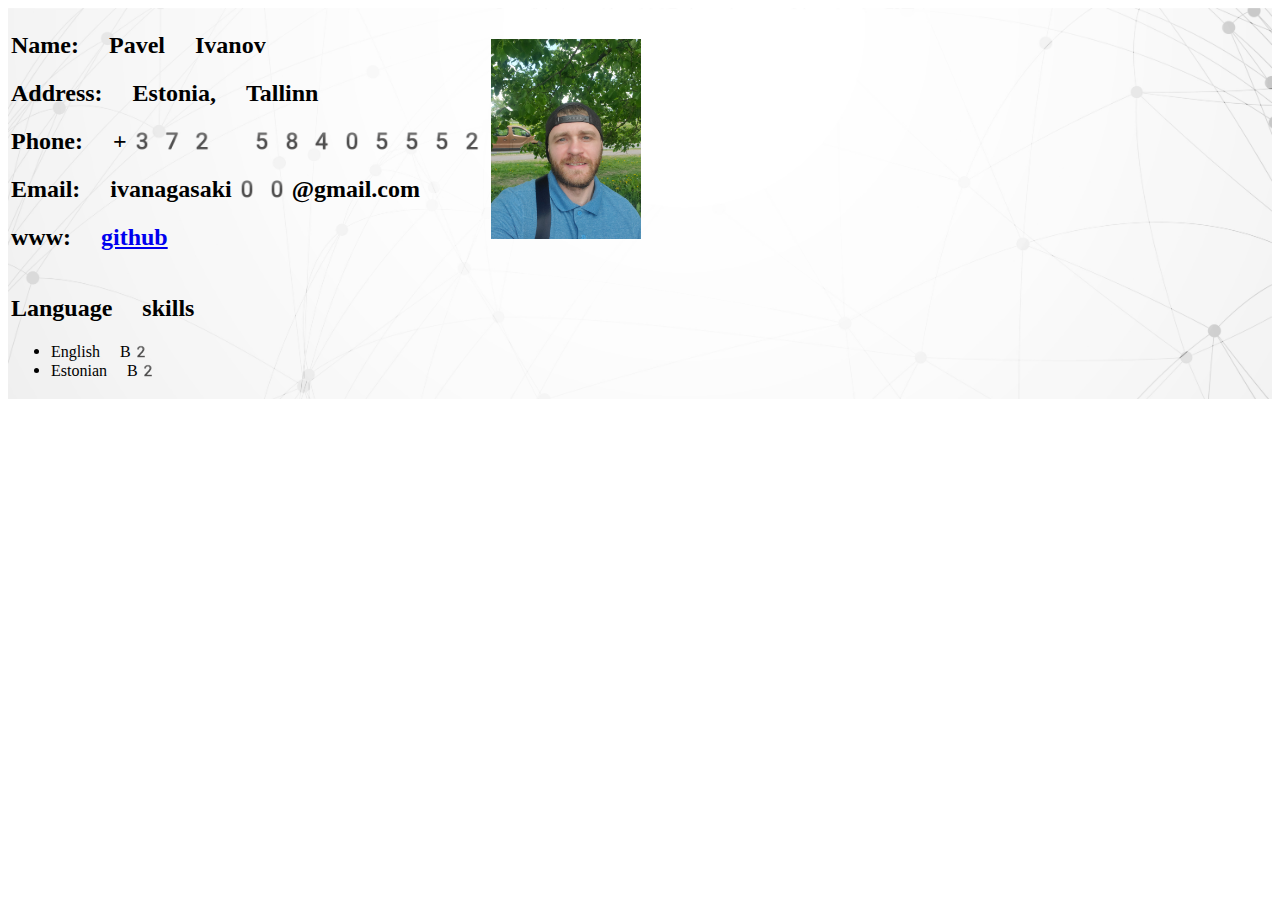
==== index.html @ e9ce46a5 "fix: files must be added according to the task" ====
<!DOCTYPE html>
<html lang="en">
<head>
    <meta charset="UTF-8">
    <meta name="viewport" content="width=device-width, initial-scale=1.0">
    <link rel="stylesheet" href="style.css">
    <link href="https://cdn.jsdelivr.net/npm/bootstrap@5.0.2/dist/css/bootstrap.min.css" rel="stylesheet" integrity="sha384-EVSTQN3/azprG1Anm3QDgpJLIm9Nao0Yz1ztcQTwFspd3yD65VohhpuuCOmLASjC" crossorigin="anonymous">
    <title>Document</title>
</head>
<body>
    <div class="container-fluid img-background">
        <table class="table">
            <tr>
                <td>
                    <h2>Name: Pavel Ivanov</h2>
                    <h2>Address: Estonia, Tallinn</h2>
                    <h2>Phone: +372 58405552</h2>
                    <h2>Email: ivanagasaki00@gmail.com</h2>
                    <h2>www: <a href="https://github.com/Siil777">github</a></h2>
                </td>
                <td>
                    <img class="img" src="img/me.jpg" alt="me">
                </td>
            </tr>
            <tr>
                <td>
                    <h2>Language skills</h2>
                    <ul>
                        <li>English B2</li>
                        <li>Estonian B2</li>
                    </ul>
                </td>
            </tr>
        </table>
    </div>
</body>
</html>
---- style.css ----
.img {
    width: 150px;
    height:200px;
}

.img-background {
    position: relative;
    z-index: 0;
    font-family: emoji;
    
}
.img-background::before {
    content: "";
    position: absolute;
    top: 0;
    right: 0;
    left: 0;
    bottom: 0;
    background-image: url(img/cyber.jpg);
    background-repeat: no-repeat;
    background-size: cover;
    opacity: 0.7;
    z-index: -1;
}
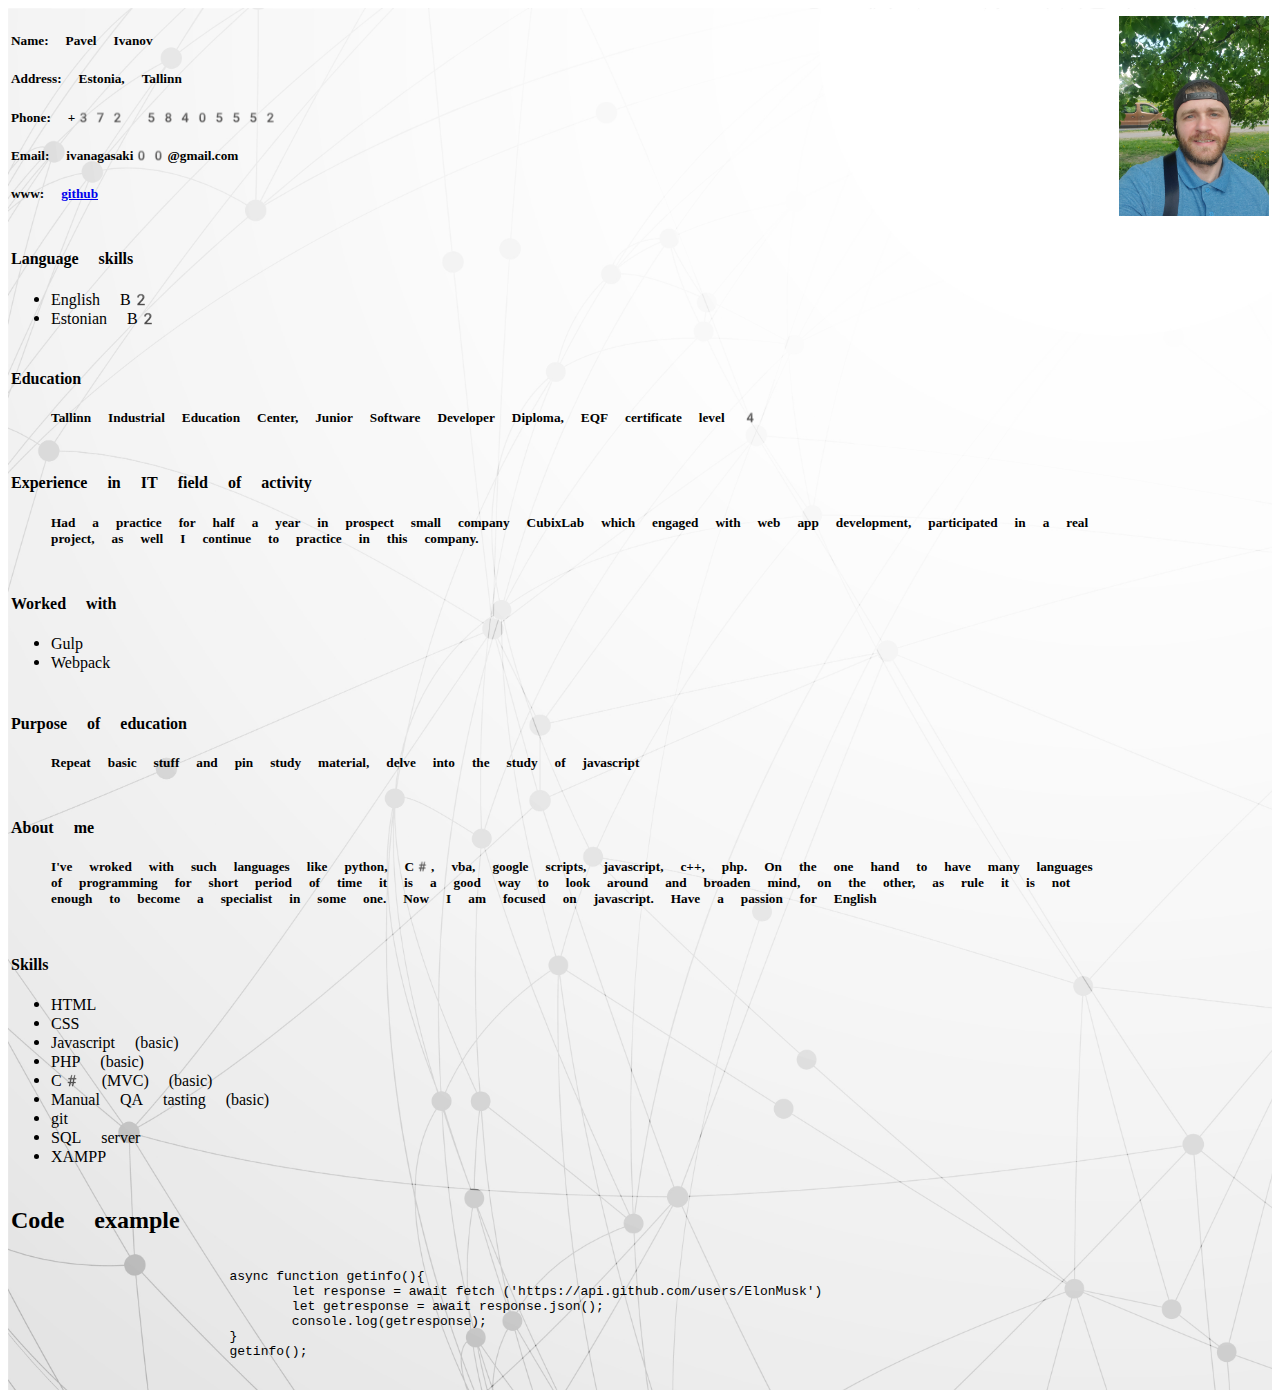
==== commit af4d1684: "feat: some update" ====
--- a/index.html
+++ b/index.html
@@ -12,11 +12,11 @@
         <table class="table">
             <tr>
                 <td>
-                    <h2>Name: Pavel Ivanov</h2>
-                    <h2>Address: Estonia, Tallinn</h2>
-                    <h2>Phone: +372 58405552</h2>
-                    <h2>Email: ivanagasaki00@gmail.com</h2>
-                    <h2>www: <a href="https://github.com/Siil777">github</a></h2>
+                    <h5>Name: Pavel Ivanov</h2>
+                    <h5>Address: Estonia, Tallinn</h2>
+                    <h5>Phone: +372 58405552</h2>
+                    <h5>Email: ivanagasaki00@gmail.com</h2>
+                    <h5>www: <a href="https://github.com/Siil777">github</a></h2>
                 </td>
                 <td>
                     <img class="img" src="img/me.jpg" alt="me">
@@ -24,13 +24,83 @@
             </tr>
             <tr>
                 <td>
-                    <h2>Language skills</h2>
+                    <h4>Language skills</h2>
                     <ul>
                         <li>English B2</li>
                         <li>Estonian B2</li>
                     </ul>
                 </td>
             </tr>
+            <tr>
+                <td>
+                    <h4>Education</h2>
+                    <ul>
+                        <h5>Tallinn Industrial Education Center, Junior Software Developer Diploma, EQF certificate level 4</h3>
+                    </ul>
+                </td>
+                <tr>
+                    <td>
+                        <h4>Experience in IT field of activity</h2>
+                        <ul>
+                            <h5>Had a practice for half a year in prospect small company CubixLab which engaged with web app development, participated in a real project, as well I continue to practice in this company.</h3>
+                        </ul>
+                    </td>
+                </tr>
+                <tr>
+                    <td>
+                        <h4>Worked with</h4>
+                        <ul>
+                            <li>Gulp</li>
+                            <li>Webpack</li>
+                        </ul>
+                    </td>
+                </tr>
+                <tr>
+                    <td>
+                        <h4>Purpose of education</h4>
+                        <ul>
+                            <h5>Repeat basic stuff and pin study material, delve into the study of javascript</h5>
+                        </ul>
+                    </td>
+                </tr>
+                <tr>
+                    <td>
+                        <h4>About me</h4>
+                        <ul>
+                            <h5>I've wroked with such languages like python, C#, vba, google scripts, javascript, c++, php. On the one hand to have many languages of programming for short period of time it is a good way to look around and broaden mind, on the other, as rule it is not enough to become a specialist in some one. Now I am focused on javascript. Have a passion for English</h5>
+                        </ul>
+                    </td>
+                </tr>
+                <tr class="text-align-right">
+                    <td>
+                        <h4>Skills</h4>
+                        <ul>
+                            <li>HTML</li>
+                            <li>CSS</li>
+                            <li>Javascript (basic)</li>
+                            <li>PHP (basic)</li>
+                            <li>C# (MVC) (basic)</li>
+                            <li>Manual QA tasting (basic)</li>
+                            <li>git</li>
+                            <li>SQL server</li>
+                            <li>XAMPP</li>
+                        </ul>
+                    </td>
+                </tr>
+                <tr>
+                    <td>
+                        <h2>Code example</h2>
+                        <pre><code>
+                            async function getinfo(){
+                                    let response = await fetch ('https://api.github.com/users/ElonMusk')
+                                    let getresponse = await response.json();
+                                    console.log(getresponse);
+                            }
+                            getinfo();
+                        </code></pre>
+                    </td>
+                </tr>
+            </tr>
         </table>
     </div>
 </body>
--- a/style.css
+++ b/style.css
@@ -21,4 +21,4 @@
     background-size: cover;
     opacity: 0.7;
     z-index: -1;
-}+}
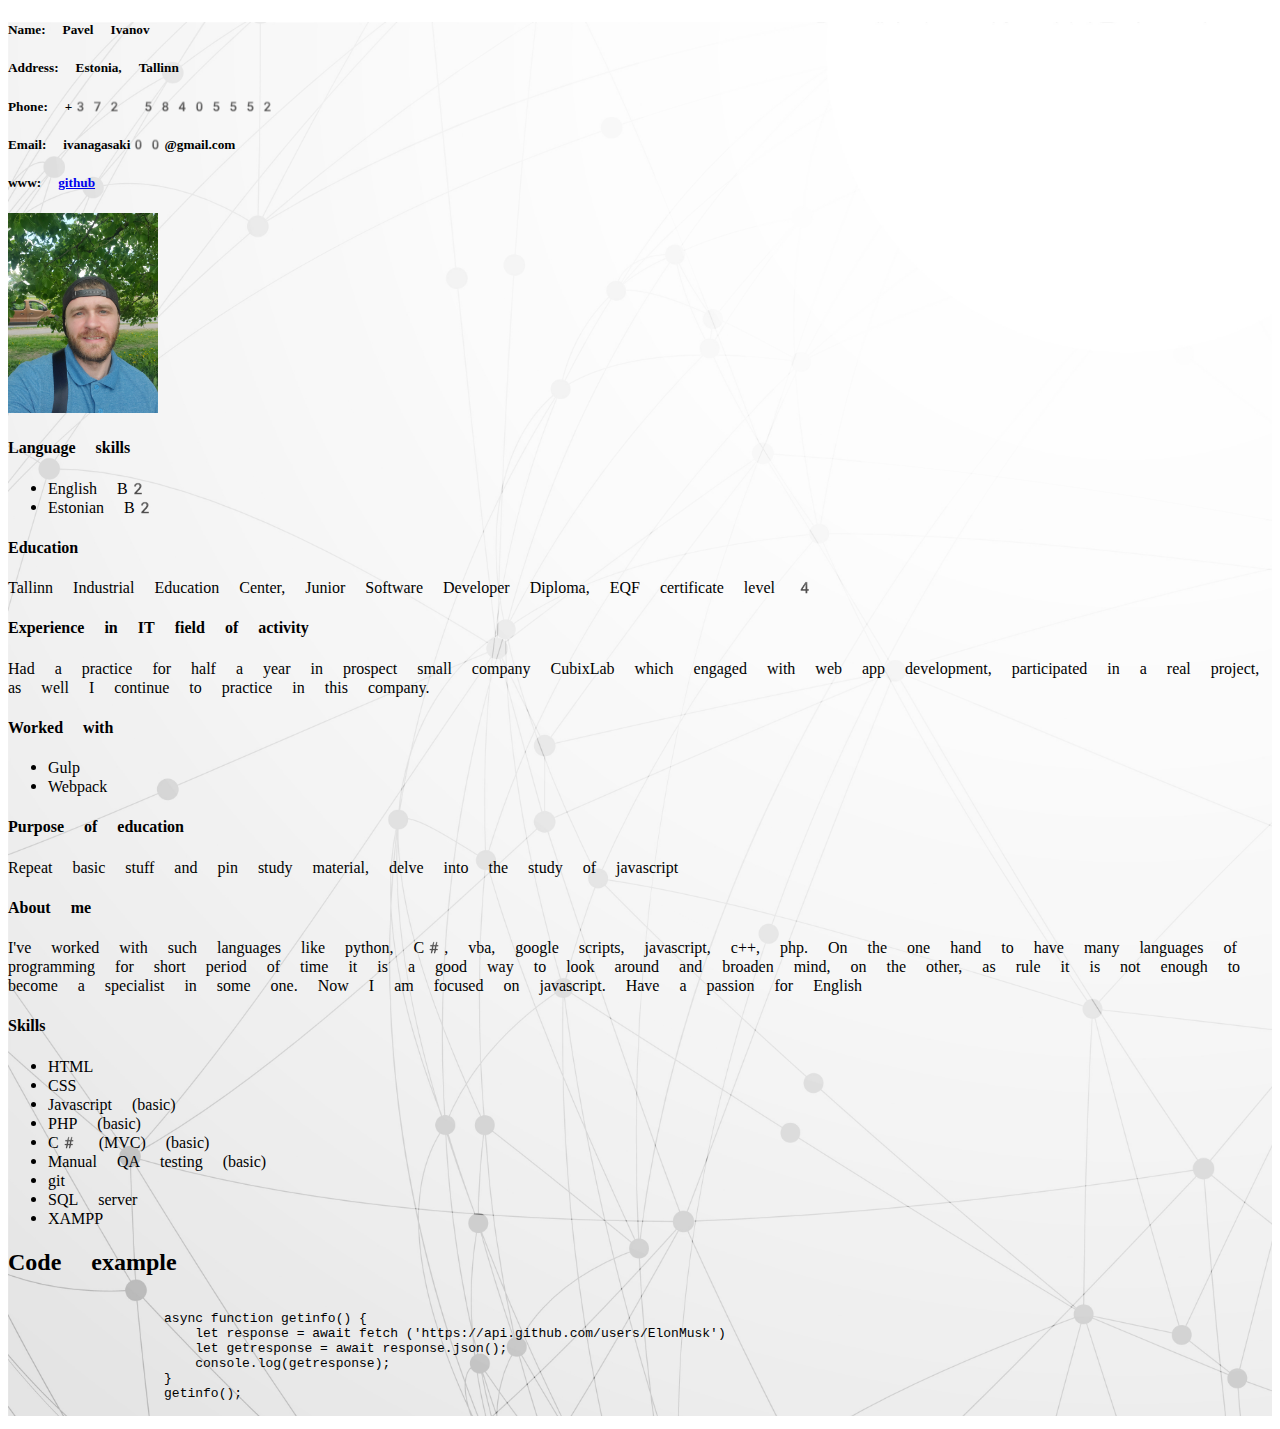
==== commit b7346c11: "fix: fix layout" ====
--- a/index.html
+++ b/index.html
@@ -8,100 +8,91 @@
     <title>Document</title>
 </head>
 <body>
-    <div class="container-fluid img-background">
-        <table class="table">
-            <tr>
-                <td>
-                    <h5>Name: Pavel Ivanov</h2>
-                    <h5>Address: Estonia, Tallinn</h2>
-                    <h5>Phone: +372 58405552</h2>
-                    <h5>Email: ivanagasaki00@gmail.com</h2>
-                    <h5>www: <a href="https://github.com/Siil777">github</a></h2>
-                </td>
-                <td>
-                    <img class="img" src="img/me.jpg" alt="me">
-                </td>
-            </tr>
-            <tr>
-                <td>
-                    <h4>Language skills</h2>
-                    <ul>
-                        <li>English B2</li>
-                        <li>Estonian B2</li>
-                    </ul>
-                </td>
-            </tr>
-            <tr>
-                <td>
-                    <h4>Education</h2>
-                    <ul>
-                        <h5>Tallinn Industrial Education Center, Junior Software Developer Diploma, EQF certificate level 4</h3>
-                    </ul>
-                </td>
-                <tr>
-                    <td>
-                        <h4>Experience in IT field of activity</h2>
-                        <ul>
-                            <h5>Had a practice for half a year in prospect small company CubixLab which engaged with web app development, participated in a real project, as well I continue to practice in this company.</h3>
-                        </ul>
-                    </td>
-                </tr>
-                <tr>
-                    <td>
-                        <h4>Worked with</h4>
-                        <ul>
-                            <li>Gulp</li>
-                            <li>Webpack</li>
-                        </ul>
-                    </td>
-                </tr>
-                <tr>
-                    <td>
-                        <h4>Purpose of education</h4>
-                        <ul>
-                            <h5>Repeat basic stuff and pin study material, delve into the study of javascript</h5>
-                        </ul>
-                    </td>
-                </tr>
-                <tr>
-                    <td>
-                        <h4>About me</h4>
-                        <ul>
-                            <h5>I've wroked with such languages like python, C#, vba, google scripts, javascript, c++, php. On the one hand to have many languages of programming for short period of time it is a good way to look around and broaden mind, on the other, as rule it is not enough to become a specialist in some one. Now I am focused on javascript. Have a passion for English</h5>
-                        </ul>
-                    </td>
-                </tr>
-                <tr class="text-align-right">
-                    <td>
-                        <h4>Skills</h4>
-                        <ul>
-                            <li>HTML</li>
-                            <li>CSS</li>
-                            <li>Javascript (basic)</li>
-                            <li>PHP (basic)</li>
-                            <li>C# (MVC) (basic)</li>
-                            <li>Manual QA tasting (basic)</li>
-                            <li>git</li>
-                            <li>SQL server</li>
-                            <li>XAMPP</li>
-                        </ul>
-                    </td>
-                </tr>
-                <tr>
-                    <td>
-                        <h2>Code example</h2>
-                        <pre><code>
-                            async function getinfo(){
-                                    let response = await fetch ('https://api.github.com/users/ElonMusk')
-                                    let getresponse = await response.json();
-                                    console.log(getresponse);
-                            }
-                            getinfo();
-                        </code></pre>
-                    </td>
-                </tr>
-            </tr>
-        </table>
+    <div class="container-fluid img-background p-4">
+        <div class="row">
+            <div class="col-md-6">
+                <h5>Name: Pavel Ivanov</h5>
+                <h5>Address: Estonia, Tallinn</h5>
+                <h5>Phone: +372 58405552</h5>
+                <h5>Email: ivanagasaki00@gmail.com</h5>
+                <h5>www: <a href="https://github.com/Siil777">github</a></h5>
+            </div>
+            <div class="col-md-6 text-center">
+                <img class="img-fluid img " src="img/me.jpg" alt="me">
+            </div>
+        </div>
+        <div class="row mt-4">
+            <div class="col-12">
+                <h4>Language skills</h4>
+                <ul>
+                    <li>English B2</li>
+                    <li>Estonian B2</li>
+                </ul>
+            </div>
+        </div>
+        <div class="row mt-4">
+            <div class="col-12">
+                <h4>Education</h4>
+                <p>Tallinn Industrial Education Center, Junior Software Developer Diploma, EQF certificate level 4</p>
+            </div>
+        </div>
+        <div class="row mt-4">
+            <div class="col-12">
+                <h4>Experience in IT field of activity</h4>
+                <p>Had a practice for half a year in prospect small company CubixLab which engaged with web app development, participated in a real project, as well I continue to practice in this company.</p>
+            </div>
+        </div>
+        <div class="row mt-4">
+            <div class="col-12">
+                <h4>Worked with</h4>
+                <ul>
+                    <li>Gulp</li>
+                    <li>Webpack</li>
+                </ul>
+            </div>
+        </div>
+        <div class="row mt-4">
+            <div class="col-12">
+                <h4>Purpose of education</h4>
+                <p>Repeat basic stuff and pin study material, delve into the study of javascript</p>
+            </div>
+        </div>
+        <div class="row mt-4">
+            <div class="col-12">
+                <h4>About me</h4>
+                <p>I've worked with such languages like python, C#, vba, google scripts, javascript, c++, php. On the one hand to have many languages of programming for short period of time it is a good way to look around and broaden mind, on the other, as rule it is not enough to become a specialist in some one. Now I am focused on javascript. Have a passion for English</p>
+            </div>
+        </div>
+        <div class="row mt-4">
+            <div class="col-12">
+                <h4>Skills</h4>
+                <ul>
+                    <li>HTML</li>
+                    <li>CSS</li>
+                    <li>Javascript (basic)</li>
+                    <li>PHP (basic)</li>
+                    <li>C# (MVC) (basic)</li>
+                    <li>Manual QA testing (basic)</li>
+                    <li>git</li>
+                    <li>SQL server</li>
+                    <li>XAMPP</li>
+                </ul>
+            </div>
+        </div>
+        <div class="row mt-4">
+            <div class="col-12">
+                <h2>Code example</h2>
+                <pre><code>
+                    async function getinfo() {
+                        let response = await fetch ('https://api.github.com/users/ElonMusk')
+                        let getresponse = await response.json();
+                        console.log(getresponse);
+                    }
+                    getinfo();
+                </code></pre>
+            </div>
+        </div>
     </div>
+    <script src="https://maxcdn.bootstrapcdn.com/bootstrap/5.0.0/js/bootstrap.bundle.min.js"></script>
 </body>
 </html>--- a/style.css
+++ b/style.css
@@ -2,12 +2,13 @@
     width: 150px;
     height:200px;
 }
-
+body {
+   overflow-x: hidden; 
+}
 .img-background {
     position: relative;
     z-index: 0;
     font-family: emoji;
-    
 }
 .img-background::before {
     content: "";
@@ -21,4 +22,4 @@
     background-size: cover;
     opacity: 0.7;
     z-index: -1;
-}
+}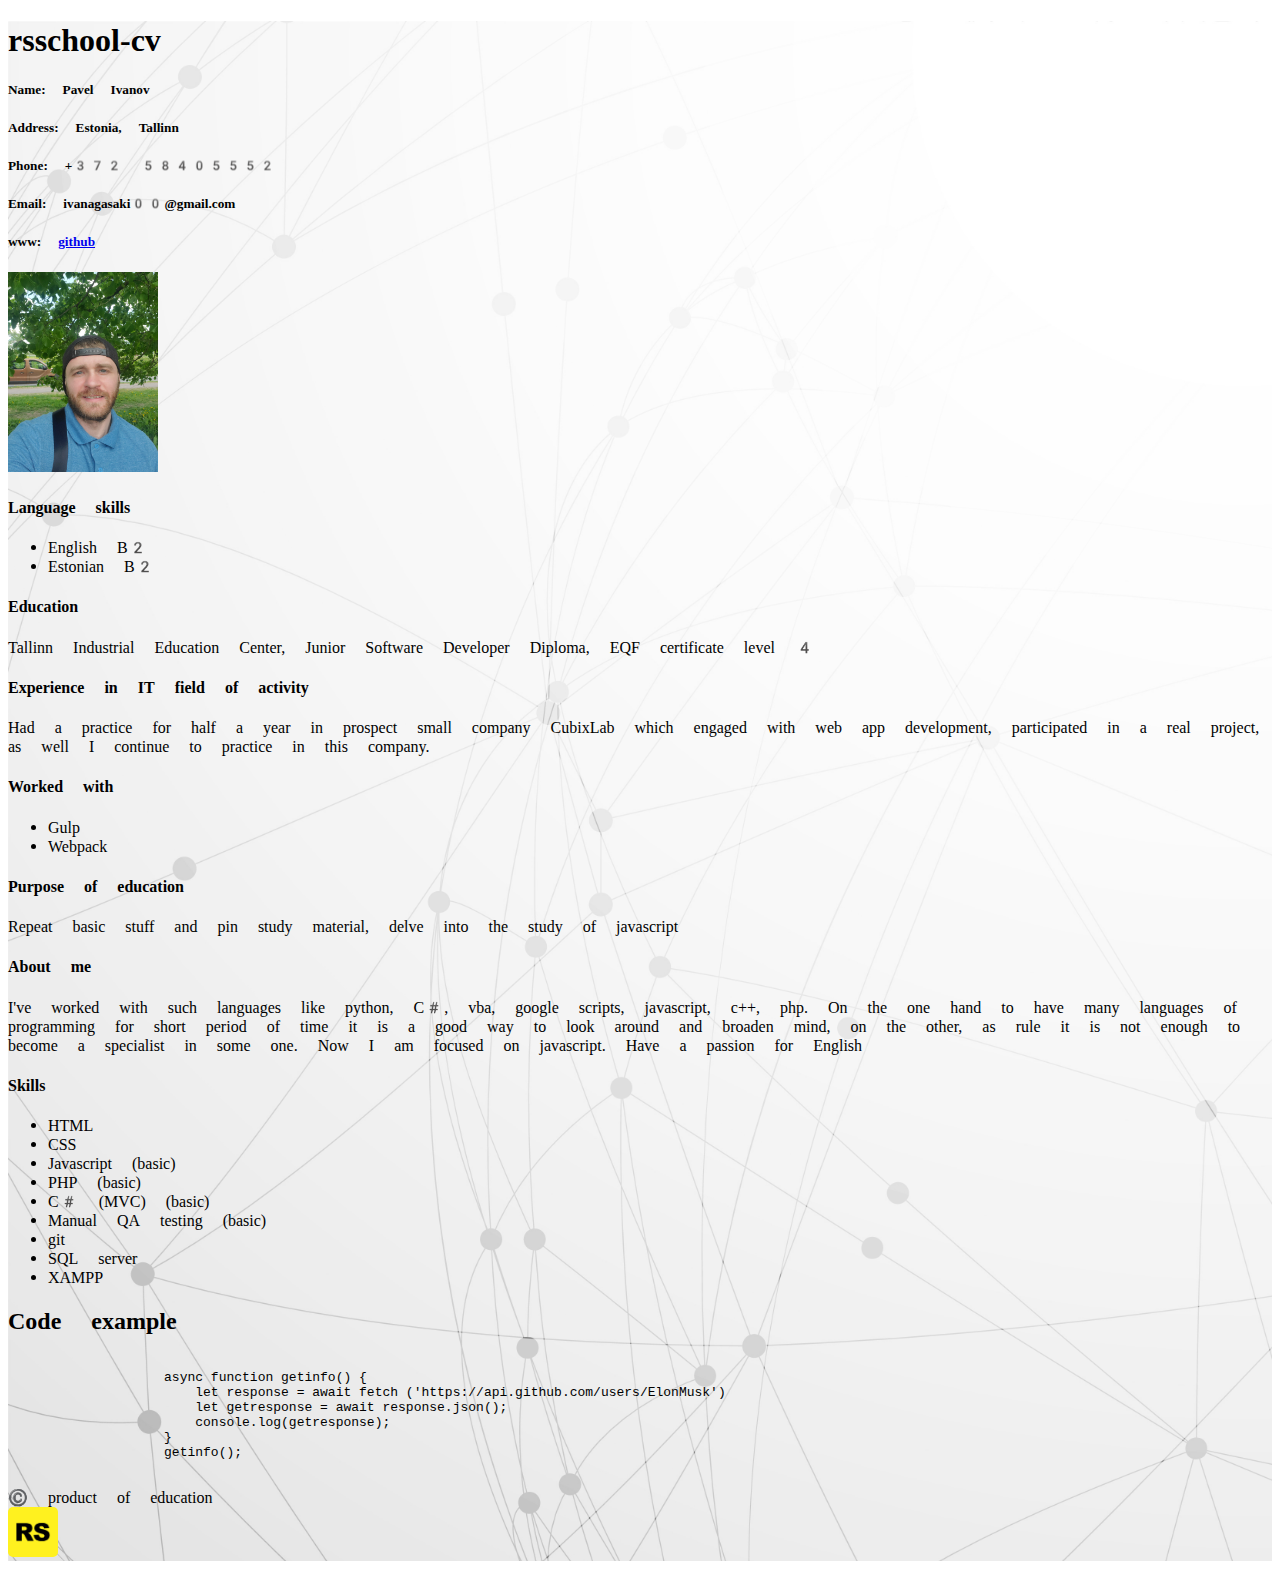
==== commit 336bb365: "feat: header and footer for the cv" ====
--- a/index.html
+++ b/index.html
@@ -10,6 +10,11 @@
 <body>
     <div class="container-fluid img-background p-4">
         <div class="row">
+            <header>
+                <div class="row text-end">
+                    <h1>rsschool-cv</h1>
+                </div>
+            </header>
             <div class="col-md-6">
                 <h5>Name: Pavel Ivanov</h5>
                 <h5>Address: Estonia, Tallinn</h5>
@@ -92,6 +97,16 @@
                 </code></pre>
             </div>
         </div>
+        <footer>
+            <div class="d-flex justify-content-center">
+                <div class="col-auto">
+                    &copy; product of education
+                </div>
+                <div class="col-auto ms-3">
+                    <img class="for-png" src="img/rs.png" height="50" width="50" alt="rs">
+                </div>
+            </div>
+        </footer>
     </div>
     <script src="https://maxcdn.bootstrapcdn.com/bootstrap/5.0.0/js/bootstrap.bundle.min.js"></script>
 </body>
--- a/style.css
+++ b/style.css
@@ -22,4 +22,7 @@
     background-size: cover;
     opacity: 0.7;
     z-index: -1;
+}
+.for-png {
+    border-radius: 10%;
 }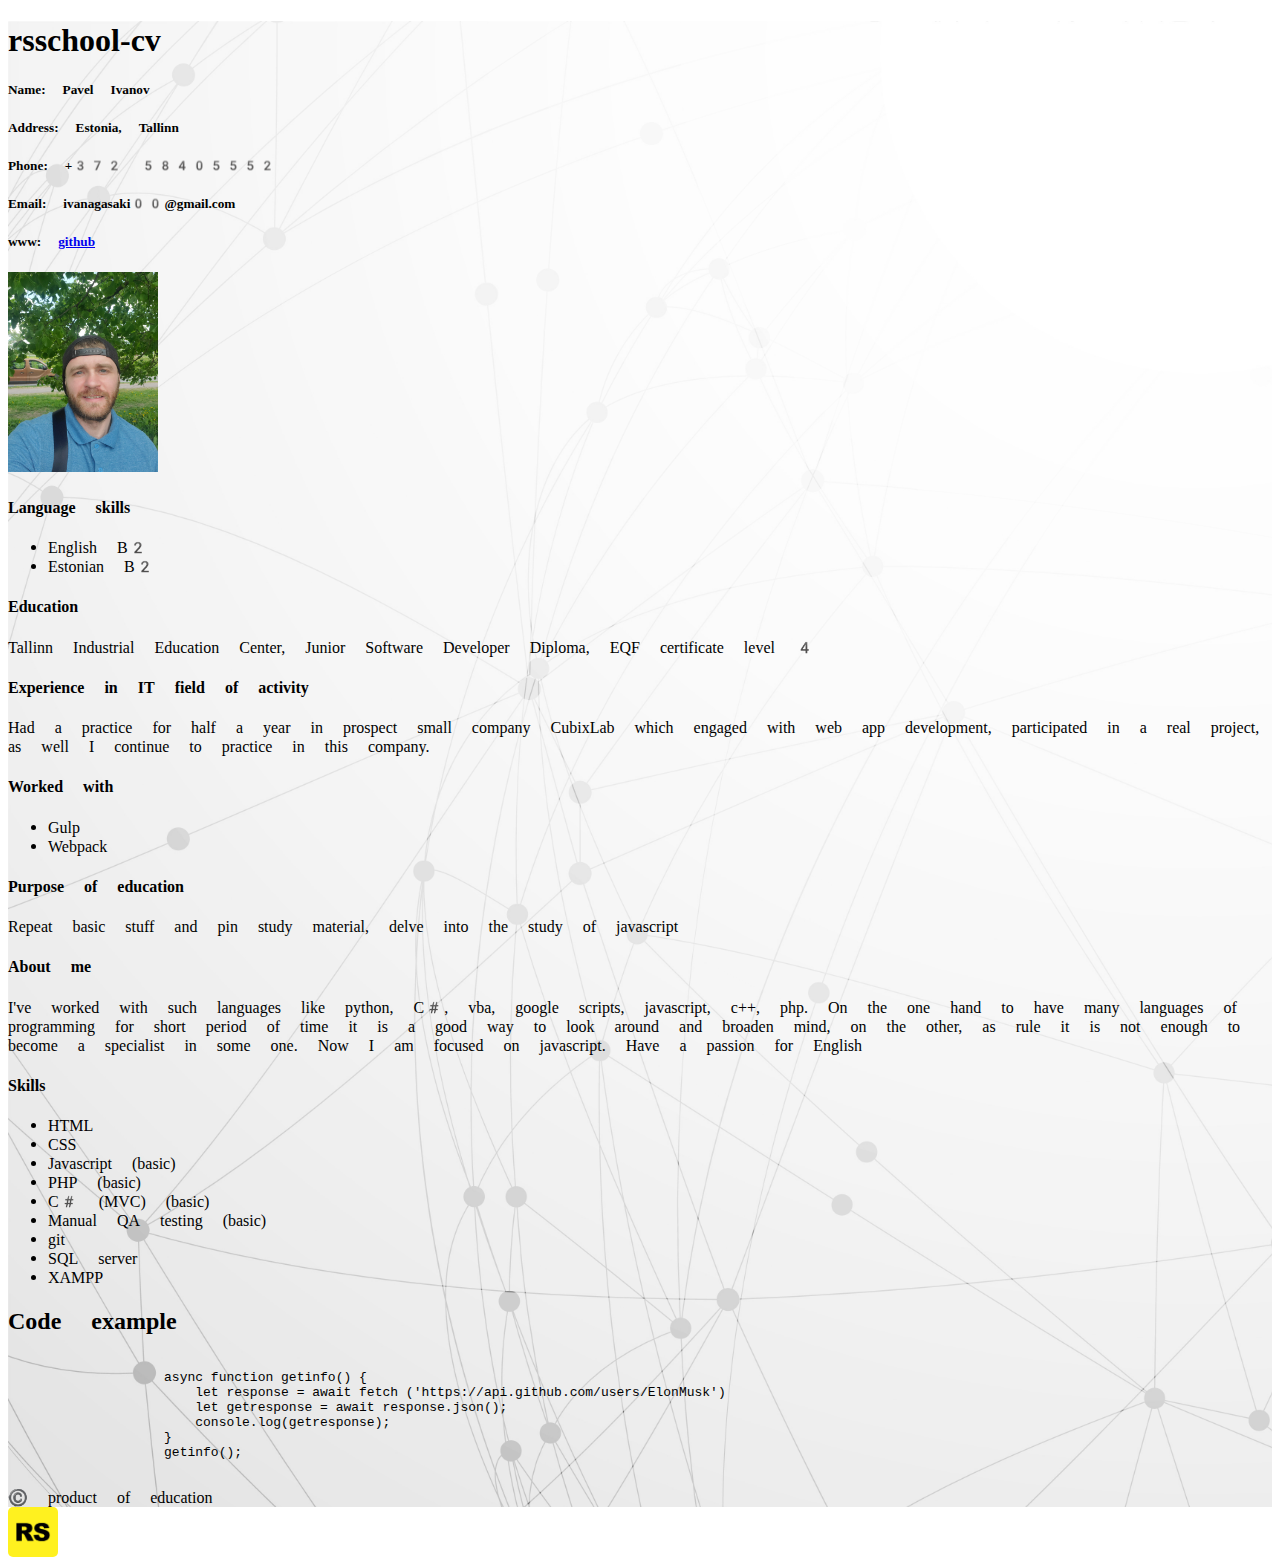
==== commit c0f56295: "fix: try to use git reset" ====
--- a/index.html
+++ b/index.html
@@ -102,7 +102,7 @@
                 <div class="col-auto">
                     &copy; product of education
                 </div>
-                <div class="col-auto ms-3">
+                <div class="col-auto ms-3 mb-5">
                     <img class="for-png" src="img/rs.png" height="50" width="50" alt="rs">
                 </div>
             </div>
--- a/style.css
+++ b/style.css
@@ -22,7 +22,9 @@
     background-size: cover;
     opacity: 0.7;
     z-index: -1;
+
 }
 .for-png {
     border-radius: 10%;
-}+    position: absolute;
+}
